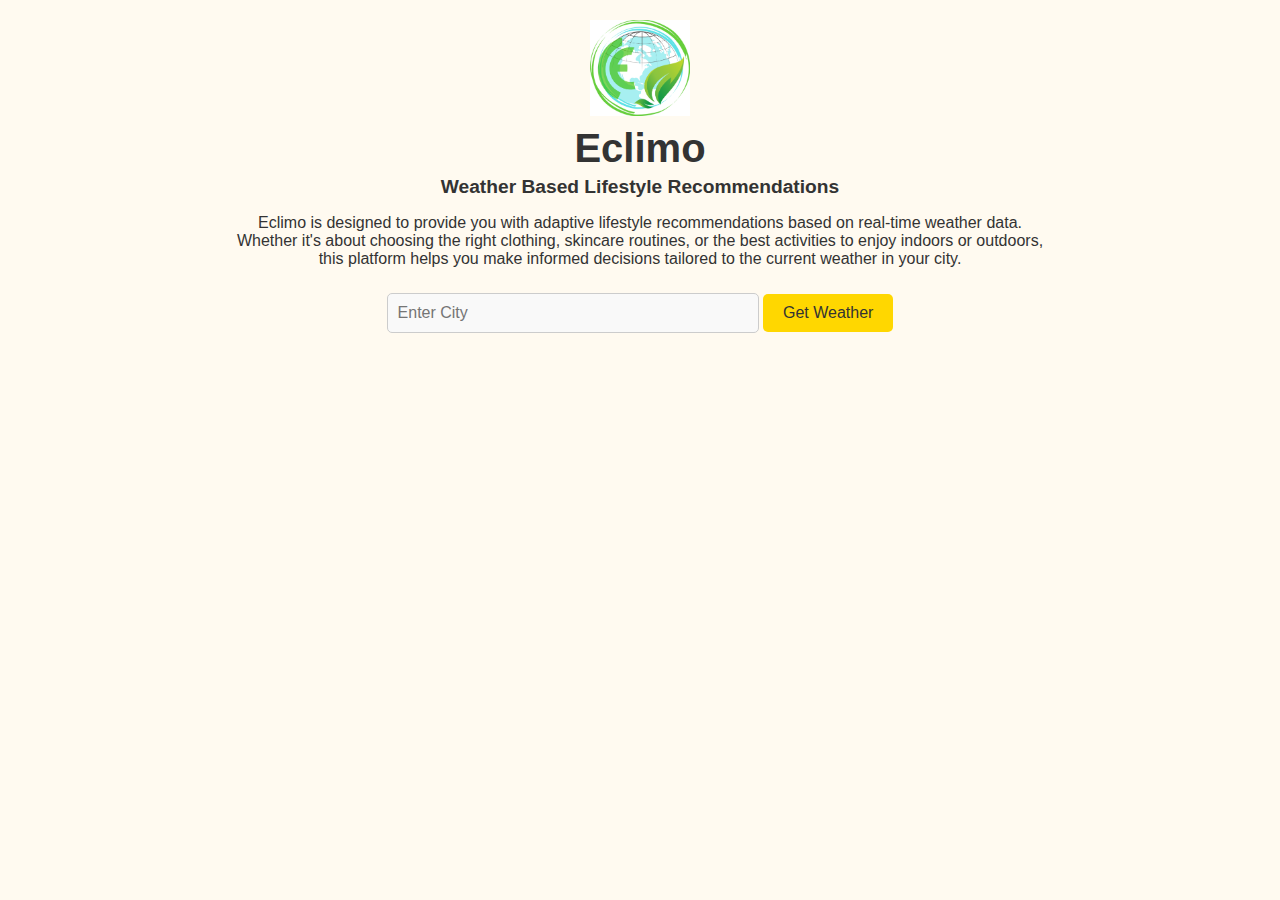
==== index.html @ 282e37a4 "update folder structure and vercel.json updated" ====
<!DOCTYPE html>
<html lang="en">

<head>
  <meta charset="UTF-8">
  <meta name="viewport" content="width=device-width, initial-scale=1.0">
  <title>Eclimo - Weather Based Lifestyle Recommendations</title>
  <link rel="stylesheet" href="./statics/css/style.css">
</head>

<body>
  <div class="container">
    <!-- Logo Added Here -->
    <img src="./statics/images/logo.png" alt="Eclimo Logo" class="logo">
    <h1>Eclimo</h1>
    <h3>Weather Based Lifestyle Recommendations</h3>
    
    <p class="description">
      Eclimo is designed to provide you with adaptive lifestyle recommendations based on real-time weather data. <br>
      Whether it's about choosing the right clothing, skincare routines, or the best activities to enjoy indoors or outdoors, <br>
      this platform helps you make informed decisions tailored to the current weather in your city.
    </p>

    <input type="text" id="city" class="input-field" placeholder="Enter City">
    <button class="btn" onclick="getWeather()">Get Weather</button>

    <div id="weather-result" class="result">
      <p><strong>Weather:</strong> <span id="weather-condition"></span></p>
      <p><strong>Temperature:</strong> <span id="temperature"></span>°C</p>
      <p><strong>Humidity:</strong> <span id="humidity"></span>%</p>
      <div id="recommendations"></div>
    </div>
  </div>

  <script src="./statics/js/script.js"></script>
</body>

</html>
---- statics/css/style.css ----
/* General Styling */
body {
  font-family: Arial, sans-serif;
  background-color: #fffaf0; /* Floral White */
  color: #333; /* Dark text for contrast */
  transition: background-color 0.5s ease;
  padding: 20px;
  text-align: center;
  margin: 0;
  box-sizing: border-box;
}

/* Logo Styling */
.logo {
  width: 100px; /* Adjust the size of the logo */
  height: auto;
  display: block;
  margin: 0 auto 10px; /* Center the logo and add spacing below */
}

/* Heading Styling */
h1,
h3 {
  color: #333;
  margin: 5px 0;
}

h1 {
  font-size: 2.5rem; /* Scalable for all screens */
}

h3 {
  font-size: 1.2rem; /* Secondary heading size */
}

h4 {
  color: #006400; /* Dark green for better contrast */
}

/* Input Field and Button */
.input-field {
  padding: 10px;
  width: 80%;
  max-width: 350px;
  margin: 0 auto;
  border-radius: 5px;
  border: 1px solid #ccc;
  font-size: 1rem;
  background-color: #f9f9f9; /* Subtle light background for inputs */
}

.btn {
  padding: 10px 20px;
  background-color: #ffd700; /* Bright golden button */
  color: #333;
  border: none;
  border-radius: 5px;
  cursor: pointer;
  font-size: 1rem;
  margin-top: 10px;
}

.btn:hover {
  background-color: #ffc107; /* Slightly darker gold on hover */
}

/* Weather Result Section */
.result {
  margin-top: 20px;
  background-color: #ffffff; /* Pure white background */
  padding: 20px;
  border-radius: 10px;
  display: none; /* Initially hidden */
  width: 100%; /* Full width for smaller devices */
  max-width: 600px; /* Limit width for larger devices */
  text-align: left;
  box-shadow: 0px 4px 15px rgba(0, 0, 0, 0.1);
  margin-left: auto;
  margin-right: auto;
}

/* Recommendations List Styling */
ul li {
  font-size: 1rem;
  margin: 5px 0;
  color: #333;
  line-height: 1.4;
}

/* Responsive Adjustments for Laptops */
@media screen and (max-width: 1024px) {
  h1 {
    font-size: 2.2rem;
  }

  .result {
    width: 90%; /* Slight margin for larger devices */
    padding: 20px;
  }

  .input-field {
    max-width: 320px;
  }

  .btn {
    font-size: 0.9rem;
  }
}

/* Responsive Adjustments for Tablets and Mobile */
@media screen and (max-width: 768px) {
  h1 {
    font-size: 2rem; /* Slightly smaller heading */
  }

  h3 {
    font-size: 1rem; /* Compact subheading */
  }

  .input-field {
    width: 85%;
  }

  .btn {
    width: 85%;
    margin: 10px 0;
  }

  .result {
    width: 95%; /* Utilize most of the screen width */
    padding: 15px;
  }

  ul li {
    font-size: 0.9rem; /* Compact font for small screens */
  }
}

/* Very Small Screens */
@media screen and (max-width: 480px) {
  h1 {
    font-size: 1.8rem;
  }

  h3 {
    font-size: 0.9rem;
  }

  .input-field {
    width: 90%;
  }

  .btn {
    width: 90%;
    font-size: 0.85rem;
  }

  .result {
    width: 95%;
    padding: 10px;
    font-size: 0.9rem;
  }

  ul li {
    font-size: 0.85rem;
  }
}
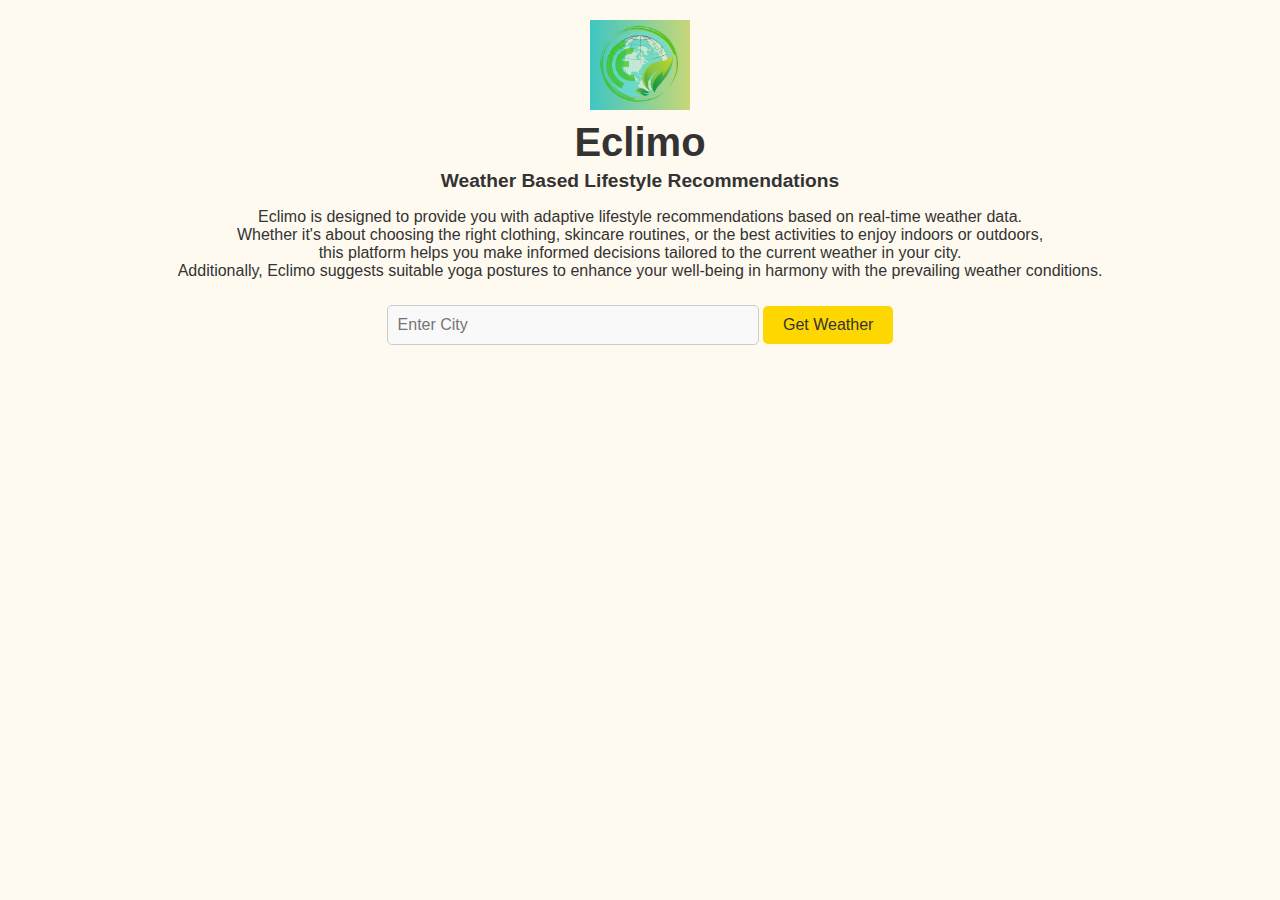
==== commit 162ba038: "update folder structure and vercel.json updated" ====
--- a/index.html
+++ b/index.html
@@ -18,7 +18,8 @@
     <p class="description">
       Eclimo is designed to provide you with adaptive lifestyle recommendations based on real-time weather data. <br>
       Whether it's about choosing the right clothing, skincare routines, or the best activities to enjoy indoors or outdoors, <br>
-      this platform helps you make informed decisions tailored to the current weather in your city.
+      this platform helps you make informed decisions tailored to the current weather in your city. <br>
+      Additionally, Eclimo suggests suitable yoga postures to enhance your well-being in harmony with the prevailing weather conditions.
     </p>
 
     <input type="text" id="city" class="input-field" placeholder="Enter City">
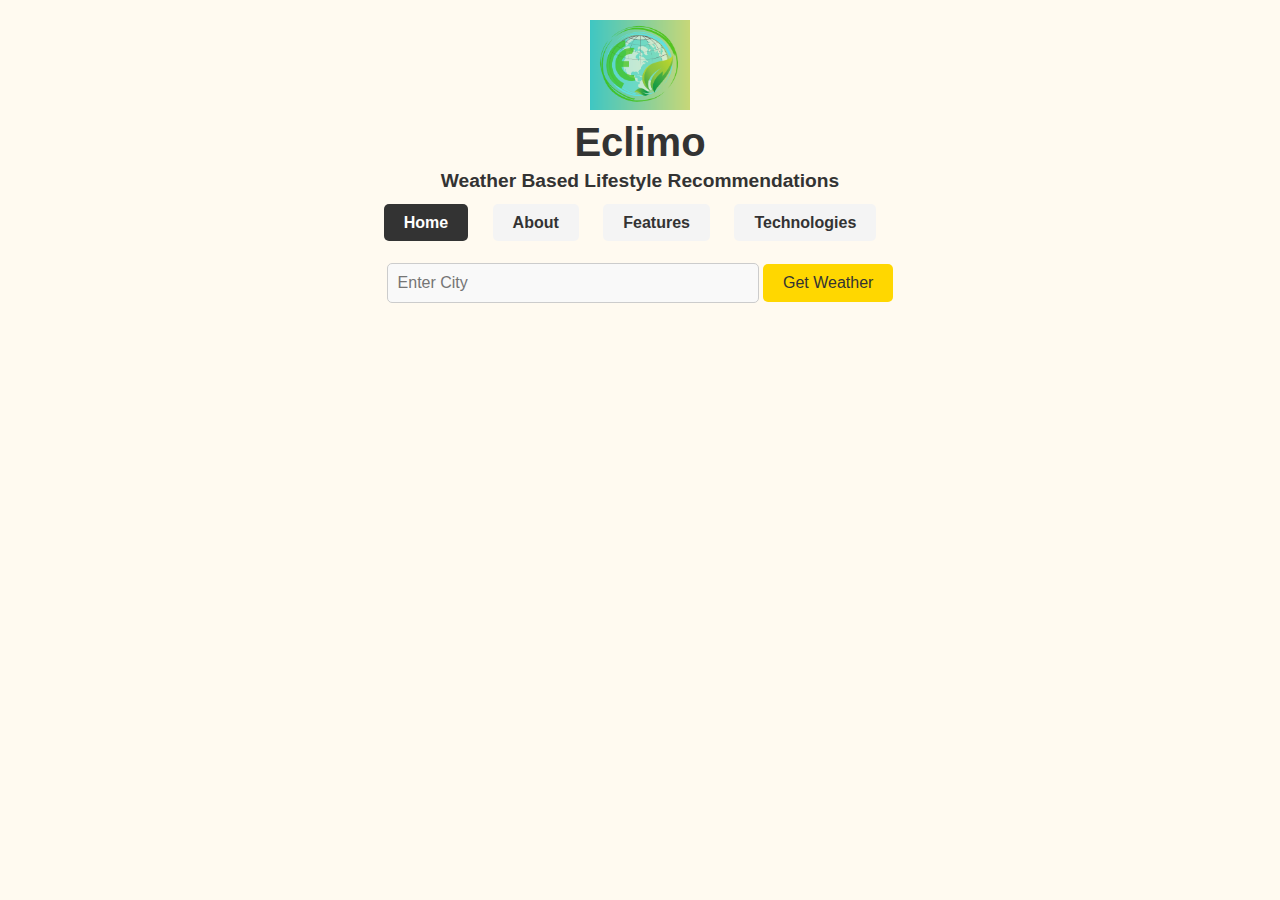
==== commit 446cb008: "update the folder structure and vercel.json" ====
--- a/index.html
+++ b/index.html
@@ -10,17 +10,18 @@
 
 <body>
   <div class="container">
-    <!-- Logo Added Here -->
     <img src="./statics/images/logo.png" alt="Eclimo Logo" class="logo">
     <h1>Eclimo</h1>
     <h3>Weather Based Lifestyle Recommendations</h3>
-    
-    <p class="description">
-      Eclimo is designed to provide you with adaptive lifestyle recommendations based on real-time weather data. <br>
-      Whether it's about choosing the right clothing, skincare routines, or the best activities to enjoy indoors or outdoors, <br>
-      this platform helps you make informed decisions tailored to the current weather in your city. <br>
-      Additionally, Eclimo suggests suitable yoga postures to enhance your well-being in harmony with the prevailing weather conditions.
-    </p>
+
+    <nav>
+      <ul class="nav-links">
+        <li><a href="index.html" class="active">Home</a></li>
+        <li><a href="about.html">About</a></li>
+        <li><a href="features.html">Features</a></li>
+        <li><a href="technologies.html">Technologies</a></li>
+      </ul>
+    </nav>
 
     <input type="text" id="city" class="input-field" placeholder="Enter City">
     <button class="btn" onclick="getWeather()">Get Weather</button>
--- a/statics/css/style.css
+++ b/statics/css/style.css
@@ -35,6 +35,38 @@
 
 h4 {
   color: #006400; /* Dark green for better contrast */
+}
+
+/* Navigation Styling */
+nav ul {
+  list-style-type: none;
+  padding: 0;
+  margin: 20px 0;
+  text-align: center;
+}
+
+nav ul li {
+  display: inline;
+  margin-right: 20px;
+}
+
+nav ul li a {
+  text-decoration: none;
+  color: #333;
+  font-weight: bold;
+  padding: 10px 20px;
+  background-color: #f4f4f4;
+  border-radius: 5px;
+  transition: background-color 0.3s;
+}
+
+nav ul li a:hover {
+  background-color: #ddd;
+}
+
+nav ul li a.active {
+  background-color: #333;
+  color: #fff;
 }
 
 /* Input Field and Button */
@@ -87,6 +119,38 @@
   line-height: 1.4;
 }
 
+/* Styling for About, Features, and Technologies Sections in Boxes */
+section {
+  margin: 20px 0;
+}
+
+.about, .features, .technologies {
+  background-color: #ffffff; /* White background for content boxes */
+  padding: 20px;
+  border-radius: 10px;
+  text-align: left;
+  box-shadow: 0px 4px 15px rgba(0, 0, 0, 0.1);
+  margin-left: auto;
+  margin-right: auto;
+  width: 100%; /* Full width for smaller devices */
+  max-width: 800px; /* Limit width for larger devices */
+}
+
+h4 {
+  color: #006400; /* Dark green for better contrast */
+}
+
+ul {
+  list-style-type: disc;
+  padding-left: 20px;
+}
+
+ul li {
+  font-size: 1rem;
+  color: #555;
+  line-height: 1.4;
+}
+
 /* Responsive Adjustments for Laptops */
 @media screen and (max-width: 1024px) {
   h1 {
@@ -94,7 +158,7 @@
   }
 
   .result {
-    width: 90%; /* Slight margin for larger devices */
+    width: 90%;
     padding: 20px;
   }
 
@@ -104,39 +168,60 @@
 
   .btn {
     font-size: 0.9rem;
+  }
+
+  .about, .features, .technologies {
+    width: 90%;
+    padding: 20px;
   }
 }
 
 /* Responsive Adjustments for Tablets and Mobile */
 @media screen and (max-width: 768px) {
   h1 {
-    font-size: 2rem; /* Slightly smaller heading */
+    font-size: 2rem;
   }
 
   h3 {
-    font-size: 1rem; /* Compact subheading */
+    font-size: 1rem;
   }
 
   .input-field {
-    width: 85%;
+    width: 90%;
+    max-width: 300px;
   }
 
   .btn {
-    width: 85%;
+    font-size: 0.8rem;
+  }
+
+  .result {
+    width: 100%;
+    padding: 15px;
+  }
+
+  nav ul {
+    padding-left: 0;
+  }
+
+  nav ul li {
+    display: block;
     margin: 10px 0;
   }
 
-  .result {
-    width: 95%; /* Utilize most of the screen width */
+  nav ul li a {
+    width: 100%;
+    text-align: center;
+    padding: 12px;
+  }
+
+  .about, .features, .technologies {
+    width: 95%; /* Utilize more screen space */
     padding: 15px;
   }
-
-  ul li {
-    font-size: 0.9rem; /* Compact font for small screens */
-  }
-}
-
-/* Very Small Screens */
+}
+
+/* Responsive Adjustments for Small Mobile Devices */
 @media screen and (max-width: 480px) {
   h1 {
     font-size: 1.8rem;
@@ -148,20 +233,24 @@
 
   .input-field {
     width: 90%;
+    max-width: 280px;
   }
 
   .btn {
-    width: 90%;
-    font-size: 0.85rem;
+    font-size: 0.8rem;
   }
 
   .result {
-    width: 95%;
+    width: 100%;
     padding: 10px;
-    font-size: 0.9rem;
-  }
-
-  ul li {
-    font-size: 0.85rem;
-  }
-}
+  }
+
+  nav ul li {
+    margin: 8px 0;
+  }
+
+  .about, .features, .technologies {
+    width: 100%; /* Full width for small screens */
+    padding: 10px;
+  }
+}
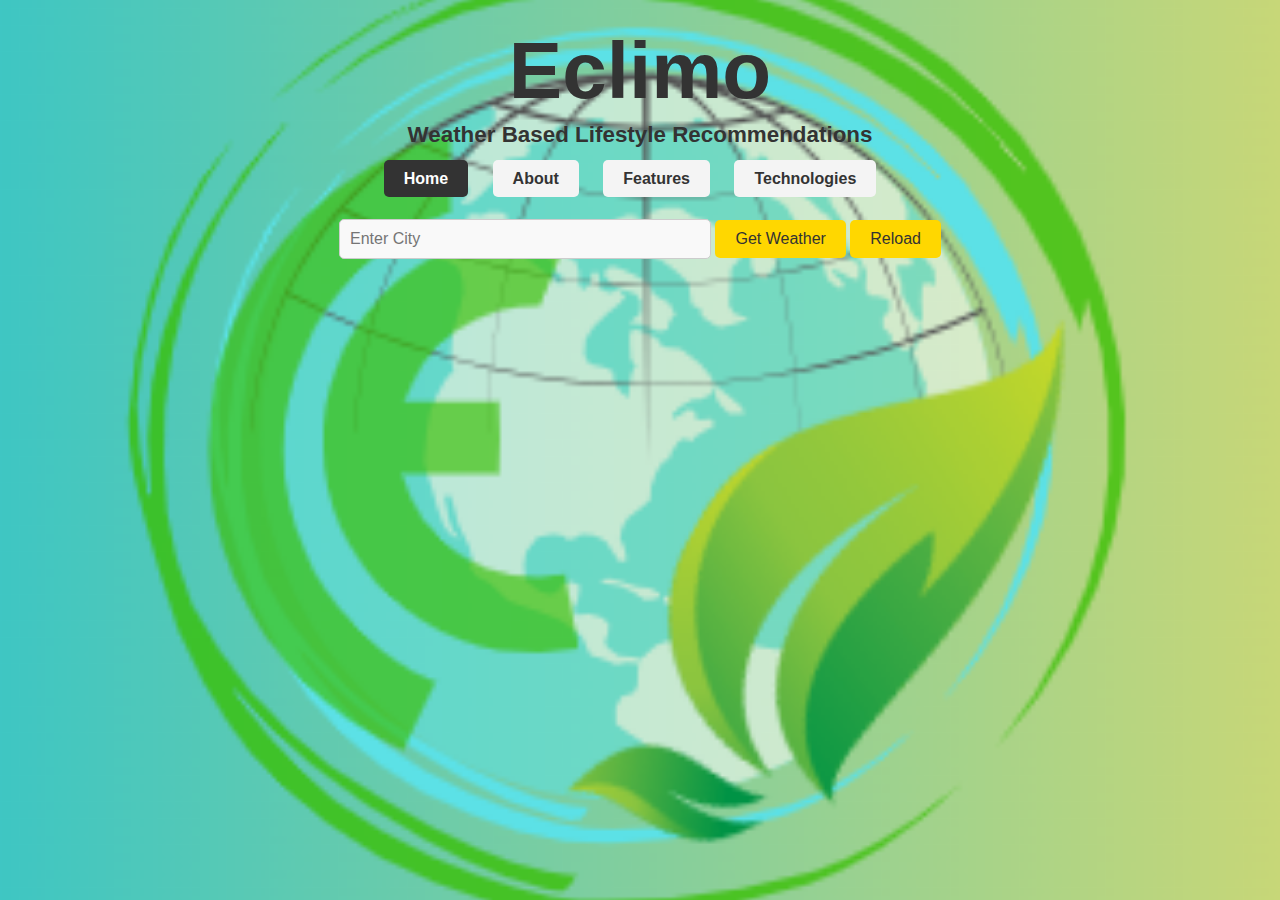
==== commit 31135a84: "update the vercel.json file" ====
--- a/index.html
+++ b/index.html
@@ -10,7 +10,7 @@
 
 <body>
   <div class="container">
-    <img src="./statics/images/logo.png" alt="Eclimo Logo" class="logo">
+    
     <h1>Eclimo</h1>
     <h3>Weather Based Lifestyle Recommendations</h3>
 
@@ -25,6 +25,7 @@
 
     <input type="text" id="city" class="input-field" placeholder="Enter City">
     <button class="btn" onclick="getWeather()">Get Weather</button>
+    <button class="btn" onclick="reloadPage()">Reload</button> <!-- Reload button -->
 
     <div id="weather-result" class="result">
       <p><strong>Weather:</strong> <span id="weather-condition"></span></p>
--- a/statics/css/style.css
+++ b/statics/css/style.css
@@ -1,7 +1,8 @@
 /* General Styling */
 body {
   font-family: Arial, sans-serif;
-  background-color: #fffaf0; /* Floral White */
+  background: url('/statics/images/logo.png') no-repeat center center fixed; /* Logo as background */
+  background-size: cover; /* Ensures the logo covers the entire background */
   color: #333; /* Dark text for contrast */
   transition: background-color 0.5s ease;
   padding: 20px;
@@ -10,14 +11,6 @@
   box-sizing: border-box;
 }
 
-/* Logo Styling */
-.logo {
-  width: 100px; /* Adjust the size of the logo */
-  height: auto;
-  display: block;
-  margin: 0 auto 10px; /* Center the logo and add spacing below */
-}
-
 /* Heading Styling */
 h1,
 h3 {
@@ -26,11 +19,12 @@
 }
 
 h1 {
-  font-size: 2.5rem; /* Scalable for all screens */
+  font-size: 5rem; /* Increased font size for Eclimo */
+  font-weight: bold; /* Ensures Eclimo stands out */
 }
 
 h3 {
-  font-size: 1.2rem; /* Secondary heading size */
+  font-size: 1.4rem; /* Secondary heading size */
 }
 
 h4 {
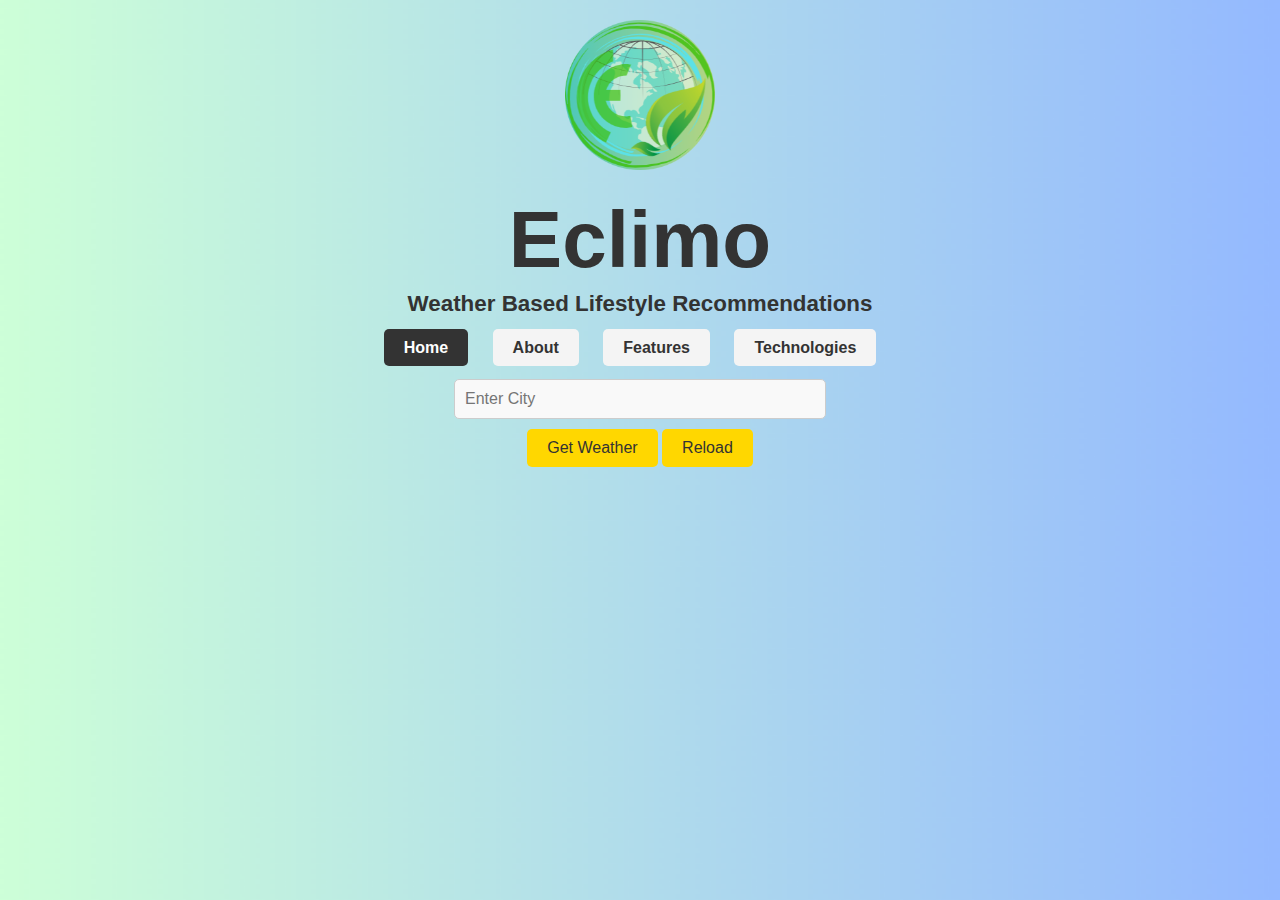
==== commit 230b32c9: "update the vercel.json file" ====
--- a/index.html
+++ b/index.html
@@ -10,10 +10,16 @@
 
 <body>
   <div class="container">
-    
+    <!-- Logo Section (Logo added on top of Eclimo) -->
+    <div class="logo-container">
+      <img src="./statics/images/logop.png" alt="Logo" class="logo">
+    </div>
+
+    <!-- Main Heading -->
     <h1>Eclimo</h1>
     <h3>Weather Based Lifestyle Recommendations</h3>
 
+    <!-- Navigation Bar -->
     <nav>
       <ul class="nav-links">
         <li><a href="index.html" class="active">Home</a></li>
@@ -23,10 +29,16 @@
       </ul>
     </nav>
 
-    <input type="text" id="city" class="input-field" placeholder="Enter City">
-    <button class="btn" onclick="getWeather()">Get Weather</button>
-    <button class="btn" onclick="reloadPage()">Reload</button> <!-- Reload button -->
+    <!-- Input and Buttons Section -->
+    <div class="input-section">
+      <input type="text" id="city" class="input-field" placeholder="Enter City">
+      <div class="btn-group">
+        <button class="btn" onclick="getWeather()">Get Weather</button>
+        <button class="btn" onclick="reloadPage()">Reload</button>
+      </div>
+    </div>
 
+    <!-- Weather Result Section -->
     <div id="weather-result" class="result">
       <p><strong>Weather:</strong> <span id="weather-condition"></span></p>
       <p><strong>Temperature:</strong> <span id="temperature"></span>°C</p>
--- a/statics/css/style.css
+++ b/statics/css/style.css
@@ -9,6 +9,16 @@
   text-align: center;
   margin: 0;
   box-sizing: border-box;
+}
+
+/* Logo Styling */
+.logo-container {
+  margin-bottom: 20px; /* Space between the logo and Eclimo heading */
+}
+
+.logo {
+  max-width: 150px; /* Adjust size of the logo */
+  height: auto;
 }
 
 /* Heading Styling */
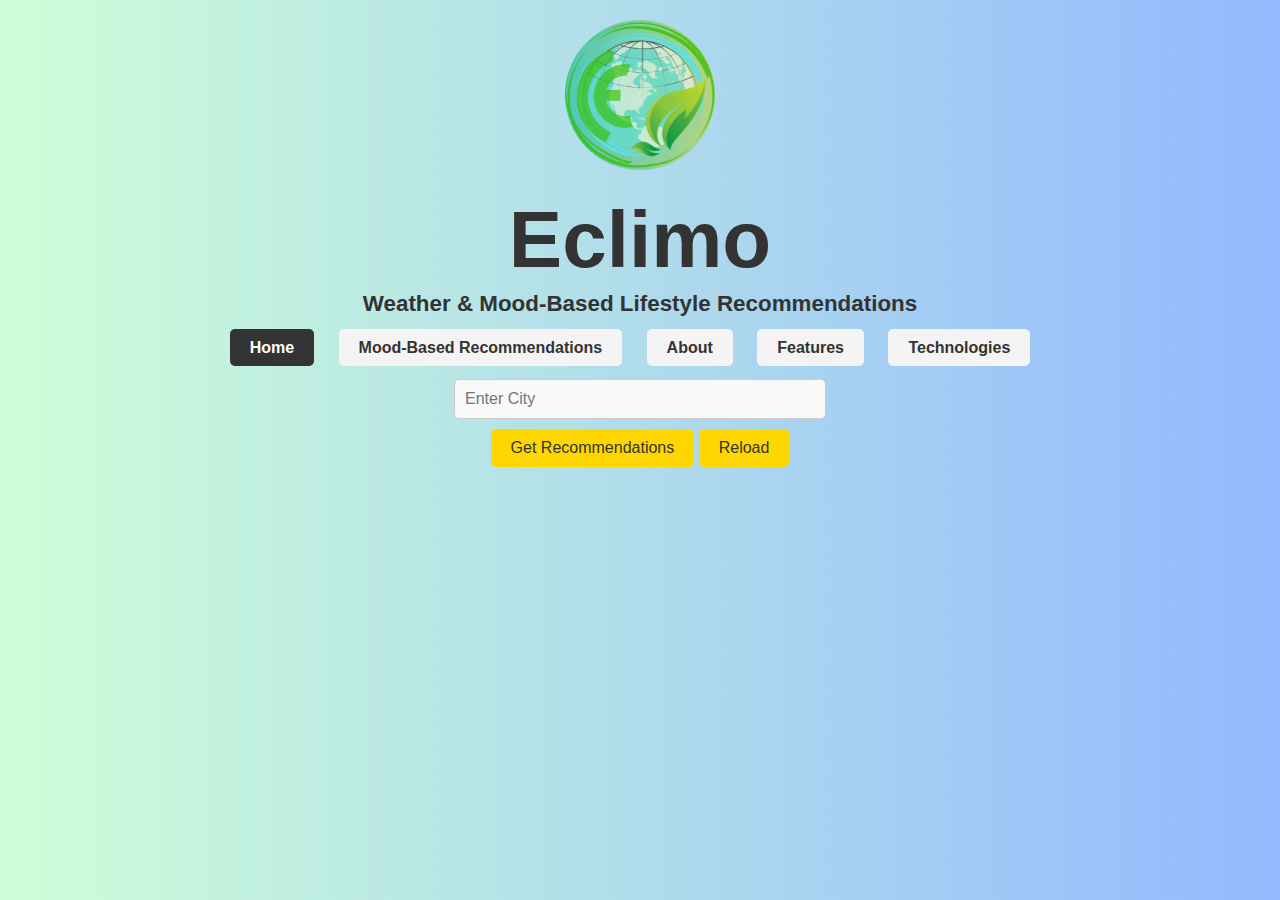
==== commit 96450578: "update the vercel.json file" ====
--- a/index.html
+++ b/index.html
@@ -4,36 +4,37 @@
 <head>
   <meta charset="UTF-8">
   <meta name="viewport" content="width=device-width, initial-scale=1.0">
-  <title>Eclimo - Weather Based Lifestyle Recommendations</title>
+  <title>Eclimo - Weather & Mood-Based Lifestyle Recommendations</title>
   <link rel="stylesheet" href="./statics/css/style.css">
 </head>
 
 <body>
   <div class="container">
-    <!-- Logo Section (Logo added on top of Eclimo) -->
+    <!-- Logo Section -->
     <div class="logo-container">
       <img src="./statics/images/logop.png" alt="Logo" class="logo">
     </div>
 
     <!-- Main Heading -->
     <h1>Eclimo</h1>
-    <h3>Weather Based Lifestyle Recommendations</h3>
+    <h3>Weather & Mood-Based Lifestyle Recommendations</h3>
 
     <!-- Navigation Bar -->
     <nav>
       <ul class="nav-links">
         <li><a href="index.html" class="active">Home</a></li>
+        <li><a href="mood.html">Mood-Based Recommendations</a></li> <!-- NEW MOOD OPTION -->
         <li><a href="about.html">About</a></li>
         <li><a href="features.html">Features</a></li>
         <li><a href="technologies.html">Technologies</a></li>
       </ul>
     </nav>
 
-    <!-- Input and Buttons Section -->
+    <!-- Input Section -->
     <div class="input-section">
       <input type="text" id="city" class="input-field" placeholder="Enter City">
       <div class="btn-group">
-        <button class="btn" onclick="getWeather()">Get Weather</button>
+        <button class="btn" onclick="getWeather()">Get Recommendations</button>
         <button class="btn" onclick="reloadPage()">Reload</button>
       </div>
     </div>
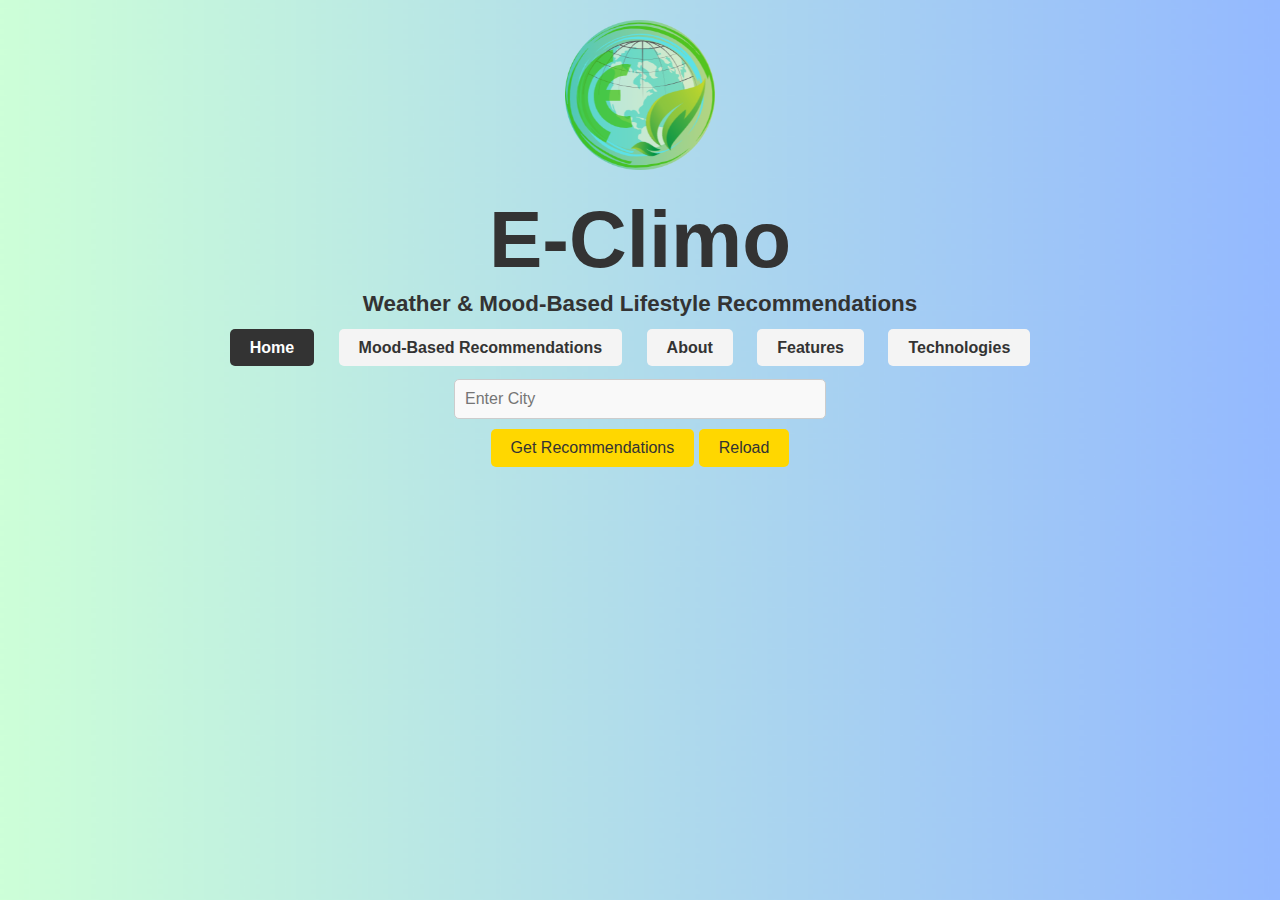
==== commit b0eff65e: "update the vercel.json file" ====
--- a/index.html
+++ b/index.html
@@ -4,7 +4,7 @@
 <head>
   <meta charset="UTF-8">
   <meta name="viewport" content="width=device-width, initial-scale=1.0">
-  <title>Eclimo - Weather & Mood-Based Lifestyle Recommendations</title>
+  <title>E-Climo - Weather-Based Lifestyle Recommendations</title>
   <link rel="stylesheet" href="./statics/css/style.css">
 </head>
 
@@ -16,7 +16,7 @@
     </div>
 
     <!-- Main Heading -->
-    <h1>Eclimo</h1>
+    <h1>E-Climo</h1>
     <h3>Weather & Mood-Based Lifestyle Recommendations</h3>
 
     <!-- Navigation Bar -->
